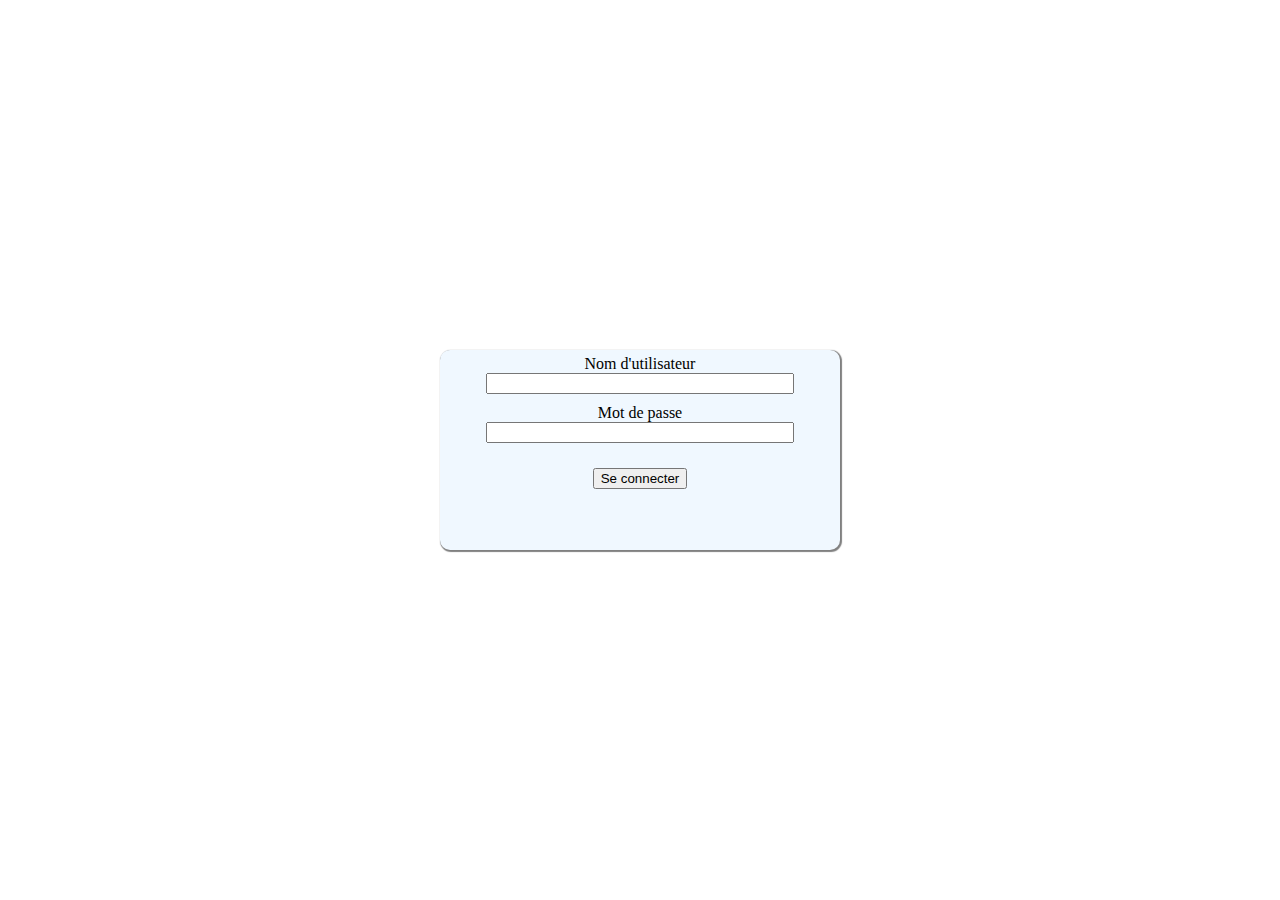
==== index.html @ 596414dd "init" ====
<!DOCTYPE html>
<html lang="fr">
<head>
    <meta charset="UTF-8">
    <meta http-equiv="X-UA-Compatible" content="IE=edge">
    <meta name="viewport" content="width=device-width, initial-scale=1.0">
    <link rel="stylesheet" href="style.css">
    <title>Cotisations</title>
</head>
<body>
    <div class="login">
            <div>
                <label for="username">Nom d'utilisateur</label>
                <input name="username" id="username" type="text">
            </div>
            <div>
                <label for="password">Mot de passe</label>
                <input name="password" id="password" type="password">
            </div>
            <button type="submit" id="connect" onclick="login()">Se connecter</button>
    </div>
    <script src="js/login.js"></script>
</body>
</html>
---- style.css ----
body {
    height: 100vh;
    margin: 0px;
    padding: 0;
    display: flex;
}
.login {
    display: flex;
    background-color: aliceblue;
    box-shadow: 1px 1px 1px 1px grey;
    flex-direction: column;
    border-radius: 10px;
    width: 400px;
    height:200px;
    margin: auto;
}
.login div {
    display: flex;
    flex-direction: column;
    justify-content: center;
    text-align: center;
    align-items: center;
    padding:5px;
}
.login input {
    width: 300px;
}
#connect {
    margin-top: 20px;
    display: flex;
    width: fit-content;
    margin: 20px auto;
}
.login form {
    margin: auto;
}
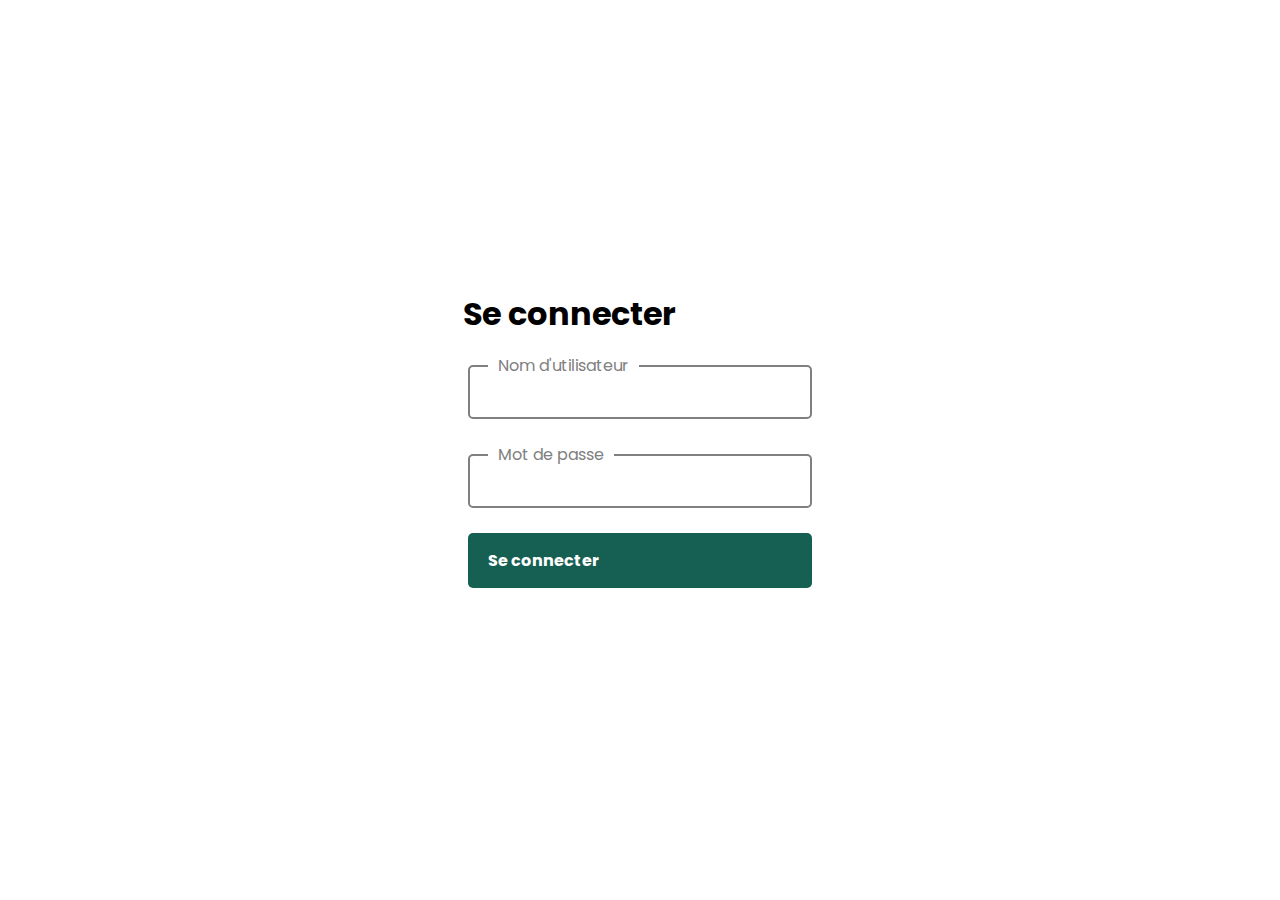
==== commit 098d1248: "login style + WIP dashboard" ====
--- a/index.html
+++ b/index.html
@@ -1,24 +1,31 @@
 <!DOCTYPE html>
 <html lang="fr">
+
 <head>
     <meta charset="UTF-8">
     <meta http-equiv="X-UA-Compatible" content="IE=edge">
     <meta name="viewport" content="width=device-width, initial-scale=1.0">
     <link rel="stylesheet" href="style.css">
+    <link rel="preconnect" href="https://fonts.googleapis.com">
+    <link rel="preconnect" href="https://fonts.gstatic.com" crossorigin>
+    <link href="https://fonts.googleapis.com/css2?family=Poppins:wght@400;500;700&display=swap" rel="stylesheet">
     <title>Cotisations</title>
 </head>
+
 <body>
     <div class="login">
-            <div>
-                <label for="username">Nom d'utilisateur</label>
-                <input name="username" id="username" type="text">
-            </div>
-            <div>
-                <label for="password">Mot de passe</label>
-                <input name="password" id="password" type="password">
-            </div>
-            <button type="submit" id="connect" onclick="login()">Se connecter</button>
+        <h1>Se connecter</h1>
+        <div>
+            <label for="username">Nom d'utilisateur</label>
+            <input name="username" id="username" type="text">
+        </div>
+        <div>
+            <label for="password">Mot de passe</label>
+            <input name="password" id="password" type="password">
+        </div>
+        <button type="submit" id="connect" onclick="login()">Se connecter</button>
     </div>
     <script src="js/login.js"></script>
 </body>
+
 </html>--- a/style.css
+++ b/style.css
@@ -3,15 +3,14 @@
     margin: 0px;
     padding: 0;
     display: flex;
+    font-family: 'Poppins', sans-serif;
 }
 .login {
     display: flex;
-    background-color: aliceblue;
-    box-shadow: 1px 1px 1px 1px grey;
+    /*background-color: aliceblue;*/
+    /* box-shadow: 1px 1px 1px 1px grey; */
     flex-direction: column;
     border-radius: 10px;
-    width: 400px;
-    height:200px;
     margin: auto;
 }
 .login div {
@@ -19,18 +18,51 @@
     flex-direction: column;
     justify-content: center;
     text-align: center;
-    align-items: center;
+    align-items: flex-start;
     padding:5px;
+}
+.login label {
+    margin-left: 20px;
+    background-color: white;
+    color: gray;
+    transform: translateY(50%);
+    padding: 0px 10px;
 }
 .login input {
     width: 300px;
+    padding: 15px 20px;
+    border-radius: 5px;
+    border: 2px solid gray;
+    transition: 0.25s ease-in-out;
+}
+.login input:focus, .login input:focus-visible {
+    border: 2px solid #166053;
 }
 #connect {
-    margin-top: 20px;
     display: flex;
     width: fit-content;
-    margin: 20px auto;
+    margin: 20px 5px;
+    font-family: 'Poppins', sans-serif;
+    border: none;
+    background-color: #166053;
+    border-radius: 5px;
+    font-weight: bold;
+    color: white;
+    width: 344px;
+    padding: 15px 20px;
+    font-size: 16px;
 }
 .login form {
     margin: auto;
+}
+.login h1 {
+    font-weight: bold;
+    line-height: 0;
+}
+.login input {
+    font-family: 'Poppins', sans-serif;
+}
+.login a {
+    color: #166053;
+    font-weight: bold;
 }